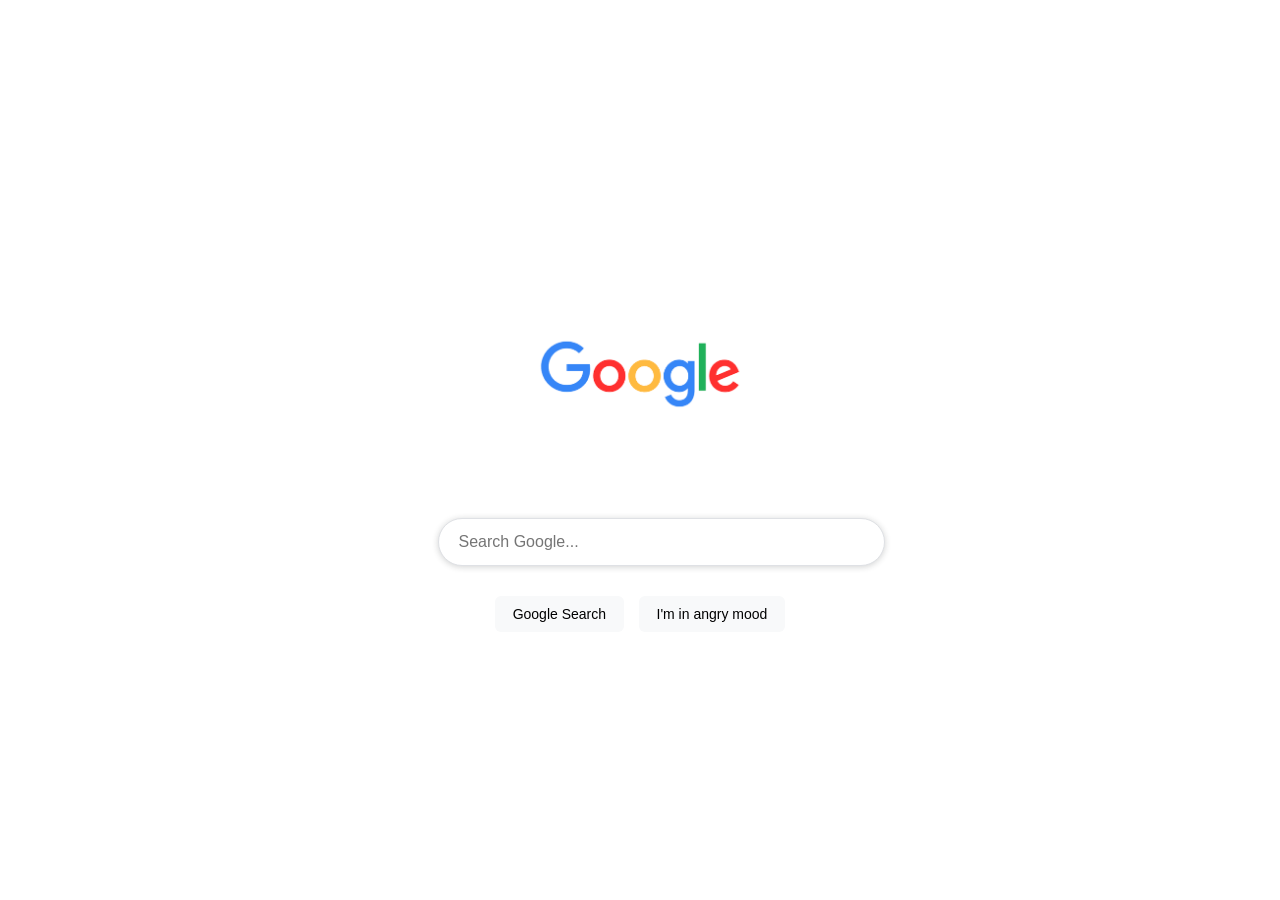
==== index.html @ a7590369 "Add files via upload" ====
<!DOCTYPE html>
<html lang="en">
<head>
    <meta charset="UTF-8">
    <meta name="viewport" content="width=device-width, initial-scale=1.0">
    <title>Document</title>
    <link rel="stylesheet" href="3rd.css">
<head>

<body>

<div class="main">
    <img class="logo" src="images (1).png" alt="Google Logo" width="250px">
     <div class="search-box">
     <input class="search" type="text" placeholder="Search Google...">
    </div>
    <div class="buttons">
        <button>Google Search</button>
        <button>I'm in angry mood</button>
    </div>

</div>

</body>
</html>
---- 3rd.css ----
body {
    margin: 0;
    height: 100vh;

    display: flex;
    justify-content: center;
    align-items: center;

    background: #ffffff;
    font-family: Arial, sans-serif;
}

.main {
    text-align: center;
}

.logo {
    width: 220px;
    margin-bottom: 30px;
}

.search-box {
    width: 450px;
    max-width: 90%;
    margin: auto;
}

.search {
    width: 100%;
    padding: 14px 20px;
    border-radius: 50px;
    border: 1px solid #dfe1e5;
    font-size: 16px;
    outline: none;

    box-shadow: 0 1px 6px rgba(32,33,36,0.2);
    transition: 0.3s;
}

.search:hover {
    box-shadow: 0 4px 12px rgba(32,33,36,0.3);
}

.buttons {
    margin-top: 25px;
}

button {
    padding: 10px 18px;
    margin: 5px;
    border: none;
    background: #f8f9fa;
    border-radius: 6px;
    font-size: 14px;
    cursor: pointer;
    transition: 0.3s;
}

button:hover {
    background: #e8eaed;
    box-shadow: 0 2px 5px rgba(0,0,0,0.1);
}
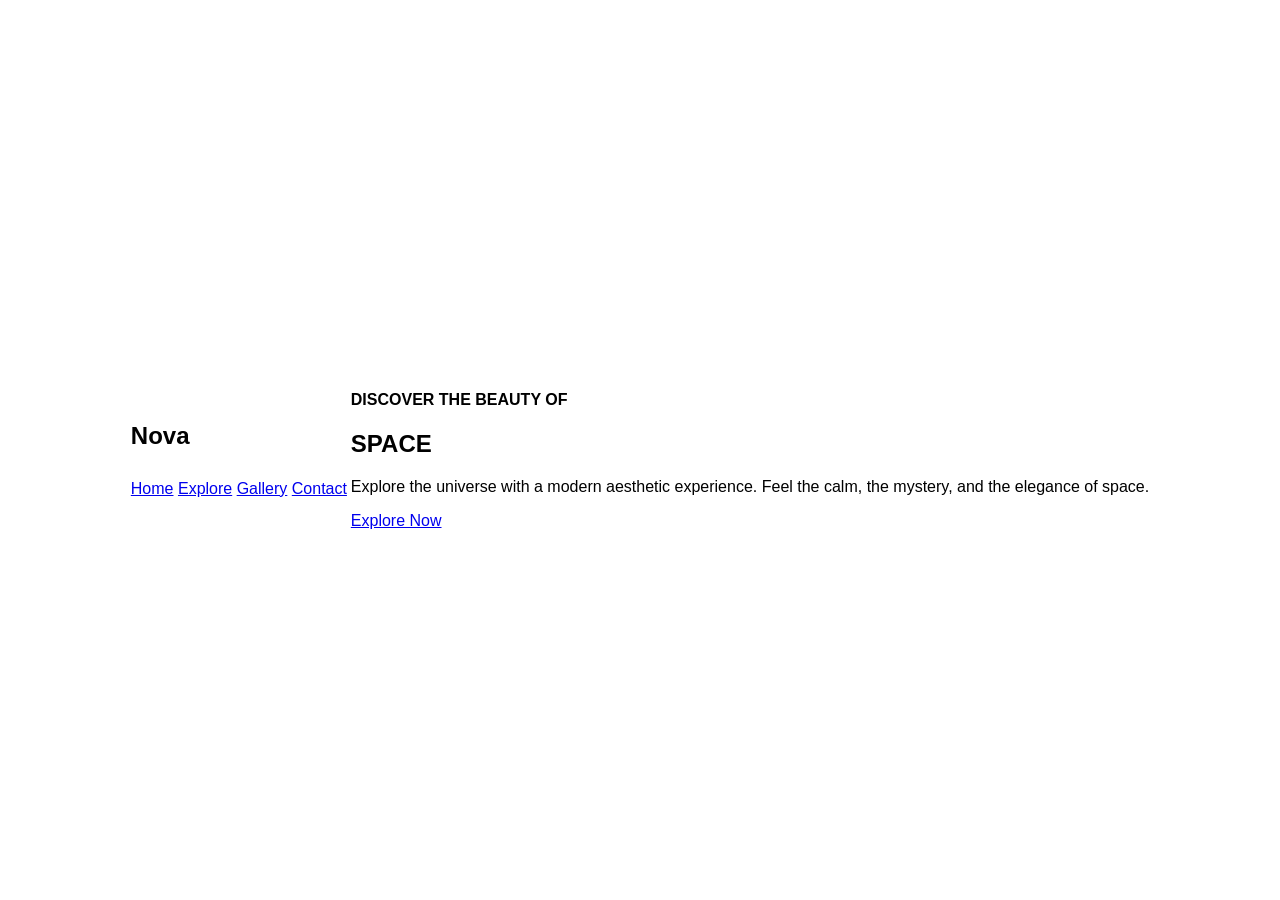
==== commit 65126cc6: "Add files via upload variable" ====
--- a/index.html
+++ b/index.html
@@ -2,24 +2,40 @@
 <html lang="en">
 <head>
     <meta charset="UTF-8">
-    <meta name="viewport" content="width=device-width, initial-scale=1.0">
-    <title>Document</title>
-    <link rel="stylesheet" href="3rd.css">
-<head>
+  <meta name="viewport" content="width=device-width, initial-scale=1.0">
+  <link href="https://fonts.googleapis.com/css2?family=Playfair+Display&family=Poppins&display=swap" rel="stylesheet">
+
+  <title>Aesthetic Space</title>
+  <link rel="stylesheet" href="style.css">
+</head>
 
 <body>
 
-<div class="main">
-    <img class="logo" src="images (1).png" alt="Google Logo" width="250px">
-     <div class="search-box">
-     <input class="search" type="text" placeholder="Search Google...">
-    </div>
-    <div class="buttons">
-        <button>Google Search</button>
-        <button>I'm in angry mood</button>
-    </div>
+<header class="header">
+  <h2 class="logo">Nova</h2>
 
-</div>
+  <nav>
+    <a href="#">Home</a>
+    <a href="#">Explore</a>
+    <a href="#">Gallery</a>
+    <a href="#">Contact</a>
+  </nav>
+</header>
+
+<section class="hero">
+
+  <div class="content">
+    <h4>DISCOVER THE BEAUTY OF</h4>
+    <h1>SPACE</h1>
+    <p>
+      Explore the universe with a modern aesthetic experience.
+      Feel the calm, the mystery, and the elegance of space.
+    </p>
+
+    <a href="#" class="btn">Explore Now</a>
+  </div>
+
+</section>
 
 </body>
 </html>
--- a/style.css
+++ b/style.css
@@ -0,0 +1,62 @@
+body {
+    margin: 0;
+    height: 100vh;
+
+    display: flex;
+    justify-content: center;
+    align-items: center;
+
+    background: #ffffff;
+    font-family: Arial, sans-serif;
+}
+
+.main {
+    text-align: center;
+}
+
+.logo {
+    width: 220px;
+    margin-bottom: 30px;
+}
+
+.search-box {
+    width: 450px;
+    max-width: 90%;
+    margin: auto;
+}
+
+.search {
+    width: 100%;
+    padding: 14px 20px;
+    border-radius: 50px;
+    border: 1px solid #dfe1e5;
+    font-size: 16px;
+    outline: none;
+
+    box-shadow: 0 1px 6px rgba(32,33,36,0.2);
+    transition: 0.3s;
+}
+
+.search:hover {
+    box-shadow: 0 4px 12px rgba(32,33,36,0.3);
+}
+
+.buttons {
+    margin-top: 25px;
+}
+
+button {
+    padding: 10px 18px;
+    margin: 5px;
+    border: none;
+    background: #f8f9fa;
+    border-radius: 6px;
+    font-size: 14px;
+    cursor: pointer;
+    transition: 0.3s;
+}
+
+button:hover {
+    background: #e8eaed;
+    box-shadow: 0 2px 5px rgba(0,0,0,0.1);
+}
